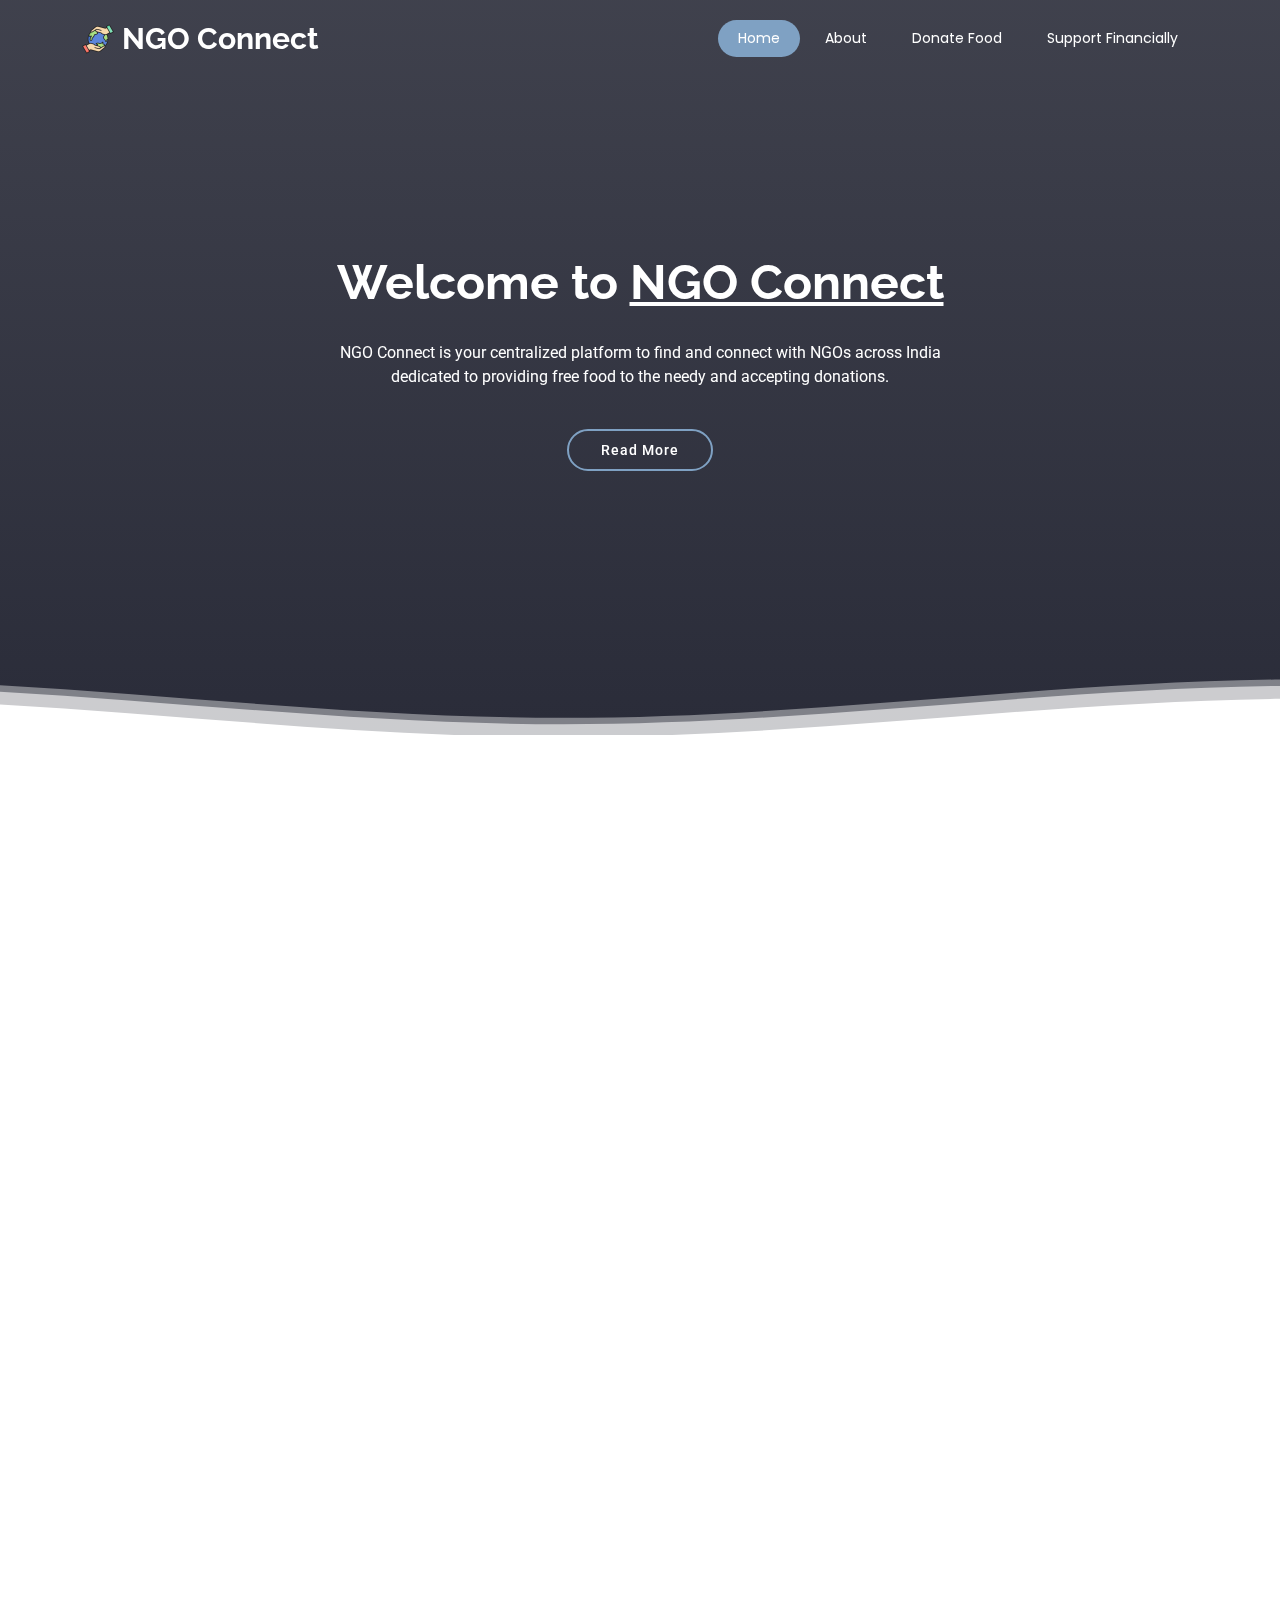
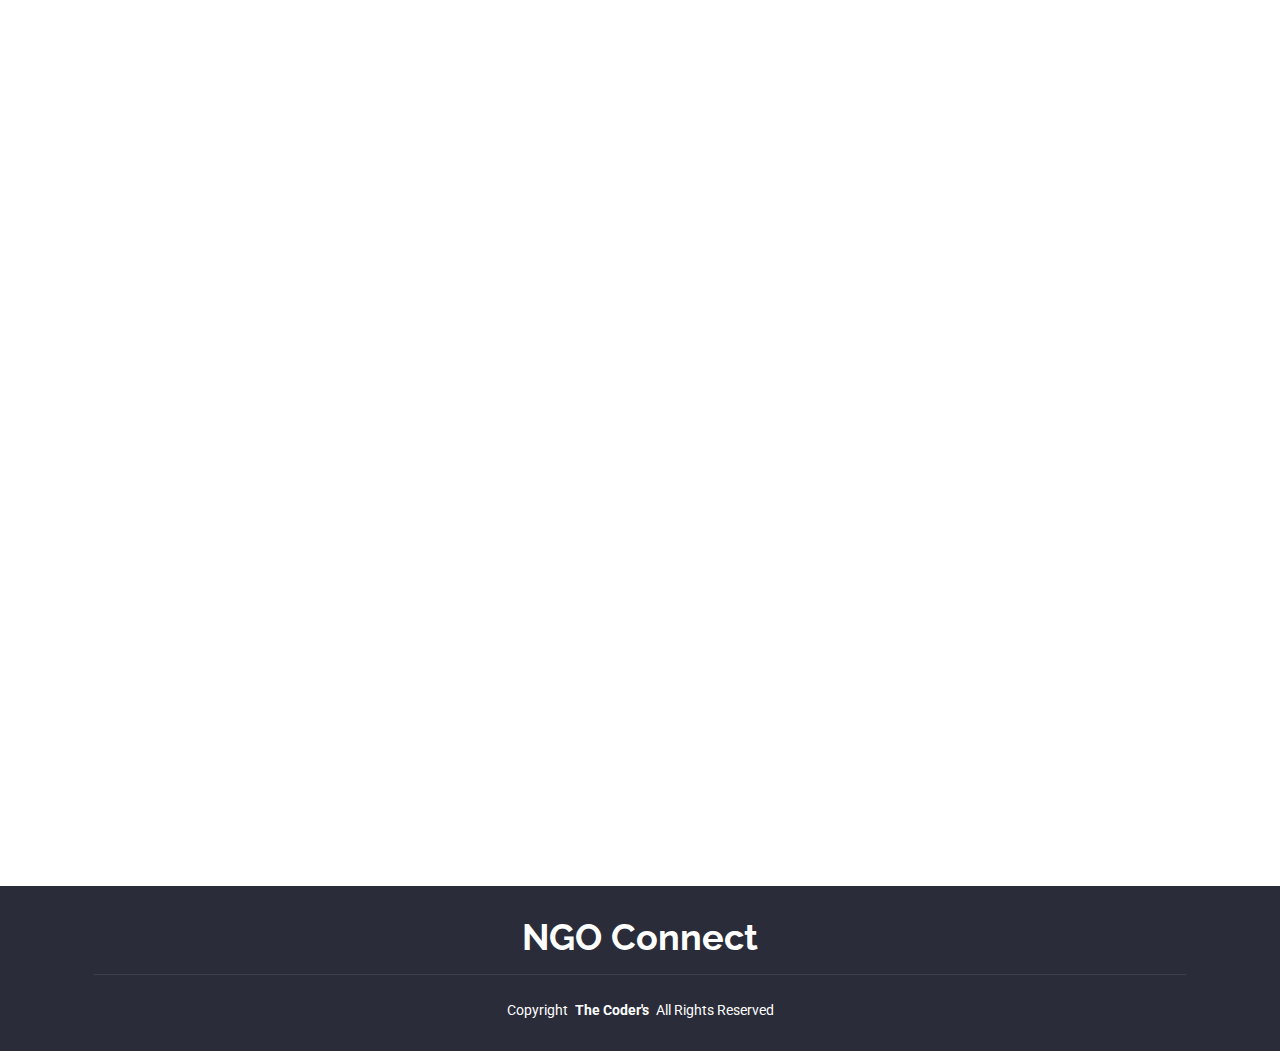
==== index.html @ 91769cbf "Initial commit" ====
<!DOCTYPE html>
<html lang="en">

<head>
  <meta charset="utf-8">
  <meta content="width=device-width, initial-scale=1.0" name="viewport">
  <title>NGO Connect</title>
  <meta content="" name="description">
  <meta content="" name="keywords">

  <!-- Favicons -->
  <link href="assets/img/ngo.png" rel="icon">
  <link href="assets/img/apple-touch-icon.png" rel="apple-touch-icon">

  <!-- Fonts -->
  <link href="https://fonts.googleapis.com" rel="preconnect">
  <link href="https://fonts.gstatic.com" rel="preconnect" crossorigin>
  <link href="https://fonts.googleapis.com/css2?family=Roboto:ital,wght@0,100;0,300;0,400;0,500;0,700;0,900;1,100;1,300;1,400;1,500;1,700;1,900&family=Poppins:ital,wght@0,100;0,200;0,300;0,400;0,500;0,600;0,700;0,800;0,900;1,100;1,200;1,300;1,400;1,500;1,600;1,700;1,800;1,900&family=Raleway:ital,wght@0,100;0,200;0,300;0,400;0,500;0,600;0,700;0,800;0,900;1,100;1,200;1,300;1,400;1,500;1,600;1,700;1,800;1,900&display=swap" rel="stylesheet">

  <!-- Vendor CSS Files -->
  <link href="assets/vendor/bootstrap/css/bootstrap.min.css" rel="stylesheet">
  <link href="assets/vendor/bootstrap-icons/bootstrap-icons.css" rel="stylesheet">
  <link href="assets/vendor/aos/aos.css" rel="stylesheet">
  <link href="assets/vendor/animate.css/animate.min.css" rel="stylesheet">
  <link href="assets/vendor/glightbox/css/glightbox.min.css" rel="stylesheet">
  <link href="assets/vendor/swiper/swiper-bundle.min.css" rel="stylesheet">

  <!-- Main CSS File -->
  <link href="assets/css/main.css" rel="stylesheet">

 
</head>

<body class="index-page">

  <header id="header" class="header d-flex align-items-center fixed-top">
    <div class="container-fluid container-xl position-relative d-flex align-items-center justify-content-between">

      <a href="index.html" class="logo d-flex align-items-center">
     
        <img src="assets/img/ngo.png">
        <h1 class="sitename">NGO Connect</h1>
      </a>

      <nav id="navmenu" class="navmenu">
        <ul>
          <li><a href="#hero" class="active">Home</a></li>
          <li><a href="#about">About</a></li>
          <li><a href="#services">Donate Food</a></li>
          <li><a href="#money">Support Financially</a></li>
        </ul>
        <i class="mobile-nav-toggle d-xl-none bi bi-list"></i>
      </nav>

    </div>
  </header>

  <main class="main">

    <!-- Hero Section -->
    <section id="hero" class="hero section dark-background">

      <div id="hero-carousel" data-bs-interval="5000" class="container carousel carousel-fade" data-bs-ride="carousel">

        <!-- Slide 1 -->
        <div class="carousel-item active">
          <div class="carousel-container">
            <h2 class="animate__animated animate__fadeInDown">Welcome to <span>NGO Connect</span></h2>
            <p class="animate__animated animate__fadeInUp">NGO Connect is your centralized platform to find and connect with NGOs across India dedicated to providing free food to the needy and accepting donations.</p>
            <a href="#about" class="btn-get-started animate__animated animate__fadeInUp scrollto">Read More</a>
          </div>
        </div>


      </div>

      <svg class="hero-waves" xmlns="http://www.w3.org/2000/svg" xmlns:xlink="http://www.w3.org/1999/xlink" viewBox="0 24 150 28 " preserveAspectRatio="none">
        <defs>
          <path id="wave-path" d="M-160 44c30 0 58-18 88-18s 58 18 88 18 58-18 88-18 58 18 88 18 v44h-352z"></path>
        </defs>
        <g class="wave1">
          <use xlink:href="#wave-path" x="50" y="3"></use>
        </g>
        <g class="wave2">
          <use xlink:href="#wave-path" x="50" y="0"></use>
        </g>
        <g class="wave3">
          <use xlink:href="#wave-path" x="50" y="9"></use>
        </g>
      </svg>

    </section><!-- /Hero Section -->

    <!-- About Section -->
    <section id="about" class="about section">

      <!-- Section Title -->
      <div class="container section-title" data-aos="fade-up">
        <h2>About</h2>
        <p>Who we are</p>
      </div><!-- End Section Title -->

      <div class="container">

        <div class="row gy-4">

          <div class="col-lg-12 content" data-aos="fade-up" data-aos-delay="100">
            <p>
              NGO Connect is a centralized platform designed to connect generous donors with dedicated NGOs across India. Our focus is on NGOs that provide free food to the needy and accept financial contributions. Every day, tons of food go to waste while countless individuals struggle with hunger. By bridging the gap between donors and NGOs, we aim to redistribute surplus food to those in need and support NGOs in their mission to combat hunger. Whether you wish to donate funds or connect with an NGO to provide surplus food, NGO Connect is here to make the process seamless and trustworthy. Join us in our mission to ensure no one goes hungry.
            </p>
            
          </div>

          

        </div>

      </div>

    </section><!-- /About Section -->

    <!-- Features Section -->
    <section id="features" class="features section">



    </section><!-- /Features Section -->


    <!-- Services Section -->
    <section id="services" class="services section">

      <!-- Section Title -->
      <div class="container section-title" data-aos="fade-up">
        <h2>Food</h2>
        <p>"Donate Food Here and Make a Difference!"</p>
      </div><!-- End Section Title -->

      <div class="container">

        <div class="row gy-4">

          <div class="col-lg-4 col-md-6" data-aos="fade-up" data-aos-delay="100">
            <div class="service-item  position-relative">
              
              <a href="robin-hood-army.html" class="stretched-link">
                <h3>Robin Hood Army</h3>
              </a>
              <p>A volunteer-based organization that redistributes surplus food from restaurants, weddings, and functions to the less fortunate.</p>
            </div>
          </div><!-- End Service Item -->

          <div class="col-lg-4 col-md-6" data-aos="fade-up" data-aos-delay="200">
            <div class="service-item position-relative">
              
              <a href="feeding-india.html" class="stretched-link">
                <h3>Feeding India</h3>
              </a>
              <p>An initiative by Zomato that aims to reduce hunger and food wastage by redistributing excess food to the needy.</p>
            </div>
          </div><!-- End Service Item -->

          <div class="col-lg-4 col-md-6" data-aos="fade-up" data-aos-delay="300">
            <div class="service-item position-relative">
              
              <a href="no-food-waste.html" class="stretched-link">
                <h3>No Food Waste</h3>
              </a>
              <p>Focuses on recovering surplus food from weddings, parties, and other events to feed the hungry.</p>
            </div>
          </div><!-- End Service Item -->

          <div class="col-lg-4 col-md-6" data-aos="fade-up" data-aos-delay="400">
            <div class="service-item position-relative">
              
              <a href="roti-bank.html" class="stretched-link">
                <h3>Roti Bank</h3>
              </a>
              <p>Collects excess food from various sources and distributes it to the underprivileged.</p>
            </div>
          </div><!-- End Service Item -->

          <div class="col-lg-4 col-md-6" data-aos="fade-up" data-aos-delay="500">
            <div class="service-item position-relative">
              
              <a href="annakshetra.html" class="stretched-link">
                <h3>Annakshetra</h3>
              </a>
              <p>Redistributes leftover food from events to those in need from weddings, parties, and other events.</p>
            </div>
          </div><!-- End Service Item -->

          <div class="col-lg-4 col-md-6" data-aos="fade-up" data-aos-delay="600">
            <div class="service-item position-relative">
              
              <a href="sammaan-foundation.html" class="stretched-link">
                <h3>Sammaan Foundation</h3>
              </a>
              <p>Works in Bihar and Uttar Pradesh, collecting surplus food from weddings and parties to feed the hungry.</p>
            </div>
          </div><!-- End Service Item -->

        </div>

      </div>

    </section><!-- /Services Section -->


    <!-- Services Section -->
    <section id="money" class="services section">

      <!-- Section Title -->
      <div class="container section-title" data-aos="fade-up">
        <h2>Funds</h2>
        <p>"Be a Changemaker: Donate Today and Transform Lives!"</p>
      </div><!-- End Section Title -->

      <div class="container">

        <div class="row gy-4">

          <div class="col-lg-4 col-md-6" data-aos="fade-up" data-aos-delay="100">
            <div class="service-item  position-relative">
             
              <a href="people-for-animals.html" class="stretched-link">
                <h3>People For Animals</h3>
              </a>
              <p>Provident nihil minus qui consequatur non omnis maiores. Eos accusantium minus dolores iure perferendis tempore et consequatur.</p>
            </div>
          </div><!-- End Service Item -->

          <div class="col-lg-4 col-md-6" data-aos="fade-up" data-aos-delay="200">
            <div class="service-item position-relative">
              
              <a href="blue-cross-of-india.html" class="stretched-link">
                <h3>Blue Cross of India</h3>
              </a>
              <p>Ut autem aut autem non a. Sint sint sit facilis nam iusto sint. Libero corrupti neque eum hic non ut nesciunt dolorem.</p>
            </div>
          </div><!-- End Service Item -->

          <div class="col-lg-4 col-md-6" data-aos="fade-up" data-aos-delay="300">
            <div class="service-item position-relative">
             
              <a href="wildlife-sos.html" class="stretched-link">
                <h3>Wildlife SOS</h3>
              </a>
              <p>Ut excepturi voluptatem nisi sed. Quidem fuga consequatur. Minus ea aut. Vel qui id voluptas adipisci eos earum corrupti.</p>
            </div>
          </div><!-- End Service Item -->

        </div>

      </div>

    </section><!-- /Services Section -->



  </main>

  <footer id="footer" class="footer dark-background">
    <div class="container">
      <h3 class="sitename">NGO Connect</h3>
    
      <div class="container">
        <div class="copyright">
          <span>Copyright</span> <strong class="px-1 sitename">The Coder's</strong> <span>All Rights Reserved</span>
        </div>

      </div>
    </div>
  </footer>

  <!-- Scroll Top -->
  <a href="#" id="scroll-top" class="scroll-top d-flex align-items-center justify-content-center"><i class="bi bi-arrow-up-short"></i></a>

  <!-- Preloader -->
  <div id="preloader"></div>

  <!-- Vendor JS Files -->
  <script src="assets/vendor/bootstrap/js/bootstrap.bundle.min.js"></script>
  <script src="assets/vendor/php-email-form/validate.js"></script>
  <script src="assets/vendor/aos/aos.js"></script>
  <script src="assets/vendor/glightbox/js/glightbox.min.js"></script>
  <script src="assets/vendor/imagesloaded/imagesloaded.pkgd.min.js"></script>
  <script src="assets/vendor/isotope-layout/isotope.pkgd.min.js"></script>
  <script src="assets/vendor/swiper/swiper-bundle.min.js"></script>

  <!-- Main JS File -->
  <script src="assets/js/main.js"></script>

</body>

</html>
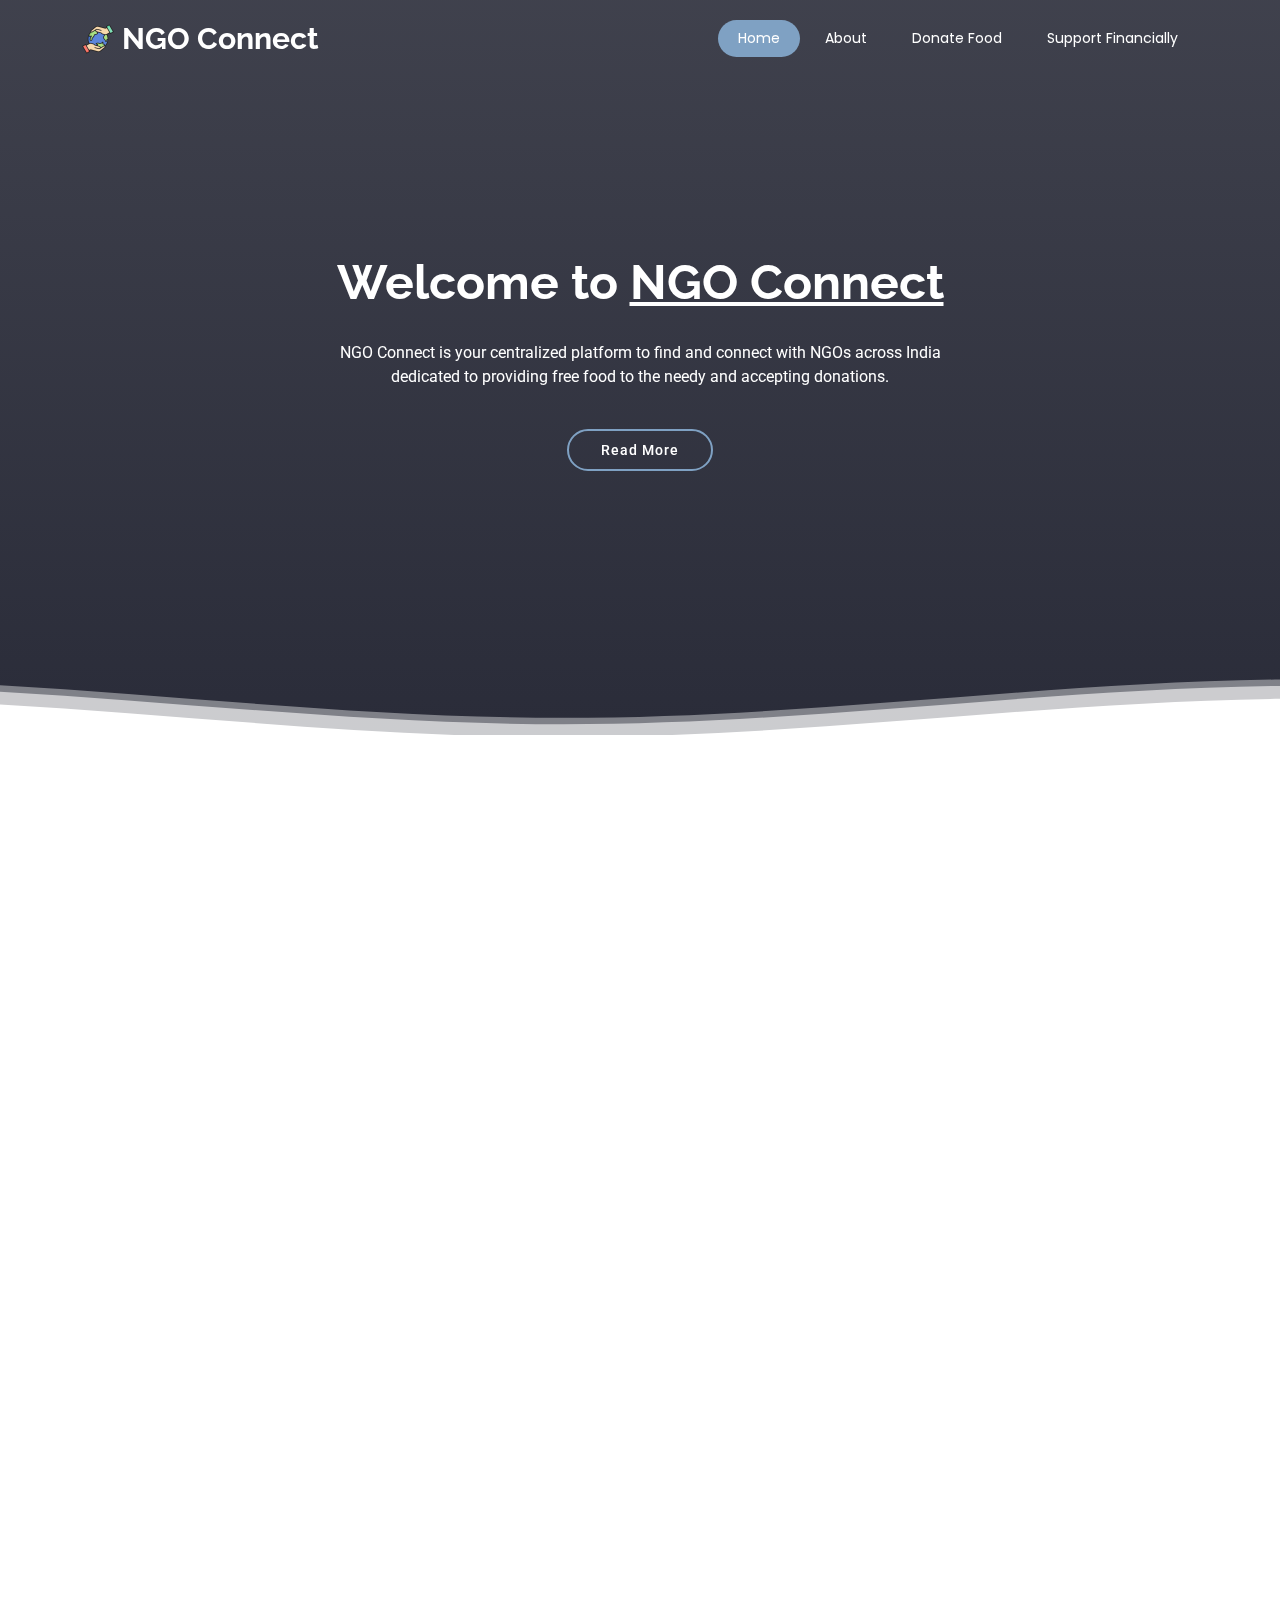
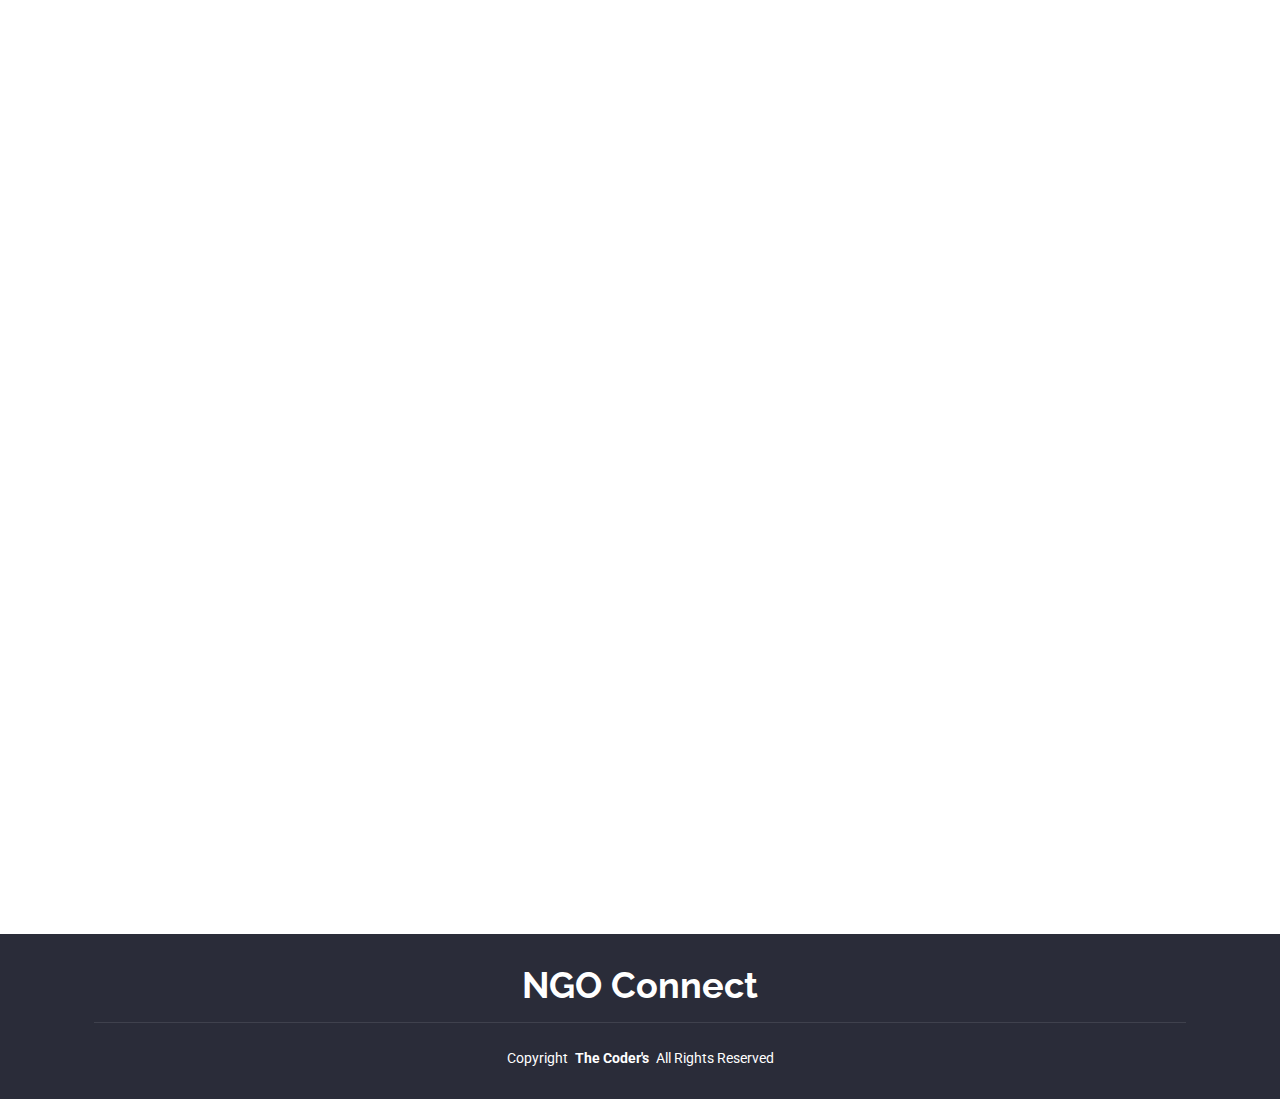
==== commit fdb46f39: "Initial Commit" ====
--- a/index.html
+++ b/index.html
@@ -226,7 +226,7 @@
               <a href="people-for-animals.html" class="stretched-link">
                 <h3>People For Animals</h3>
               </a>
-              <p>Provident nihil minus qui consequatur non omnis maiores. Eos accusantium minus dolores iure perferendis tempore et consequatur.</p>
+              <p>India’s largest animal welfare organization, working to rescue and rehabilitate sick and needy animals. They operate shelters, ambulance services, and conduct awareness programs nationwide.</p>
             </div>
           </div><!-- End Service Item -->
 
@@ -236,7 +236,7 @@
               <a href="blue-cross-of-india.html" class="stretched-link">
                 <h3>Blue Cross of India</h3>
               </a>
-              <p>Ut autem aut autem non a. Sint sint sit facilis nam iusto sint. Libero corrupti neque eum hic non ut nesciunt dolorem.</p>
+              <p>An animal welfare charity dedicated to the welfare of animals and prevention of cruelty to animals in India. They also provide medical care, adoption services, and conduct sterilization drives.</p>
             </div>
           </div><!-- End Service Item -->
 
@@ -246,7 +246,7 @@
               <a href="wildlife-sos.html" class="stretched-link">
                 <h3>Wildlife SOS</h3>
               </a>
-              <p>Ut excepturi voluptatem nisi sed. Quidem fuga consequatur. Minus ea aut. Vel qui id voluptas adipisci eos earum corrupti.</p>
+              <p>An Indian organization focused on rescuing and rehabilitating wildlife in distress, with a strong emphasis on protecting India’s biodiversity. They also work on habitat conservation and mitigating human-wildlife conflict.</p>
             </div>
           </div><!-- End Service Item -->
 
@@ -293,4 +293,4 @@
 
 </body>
 
-</html>+</html>
